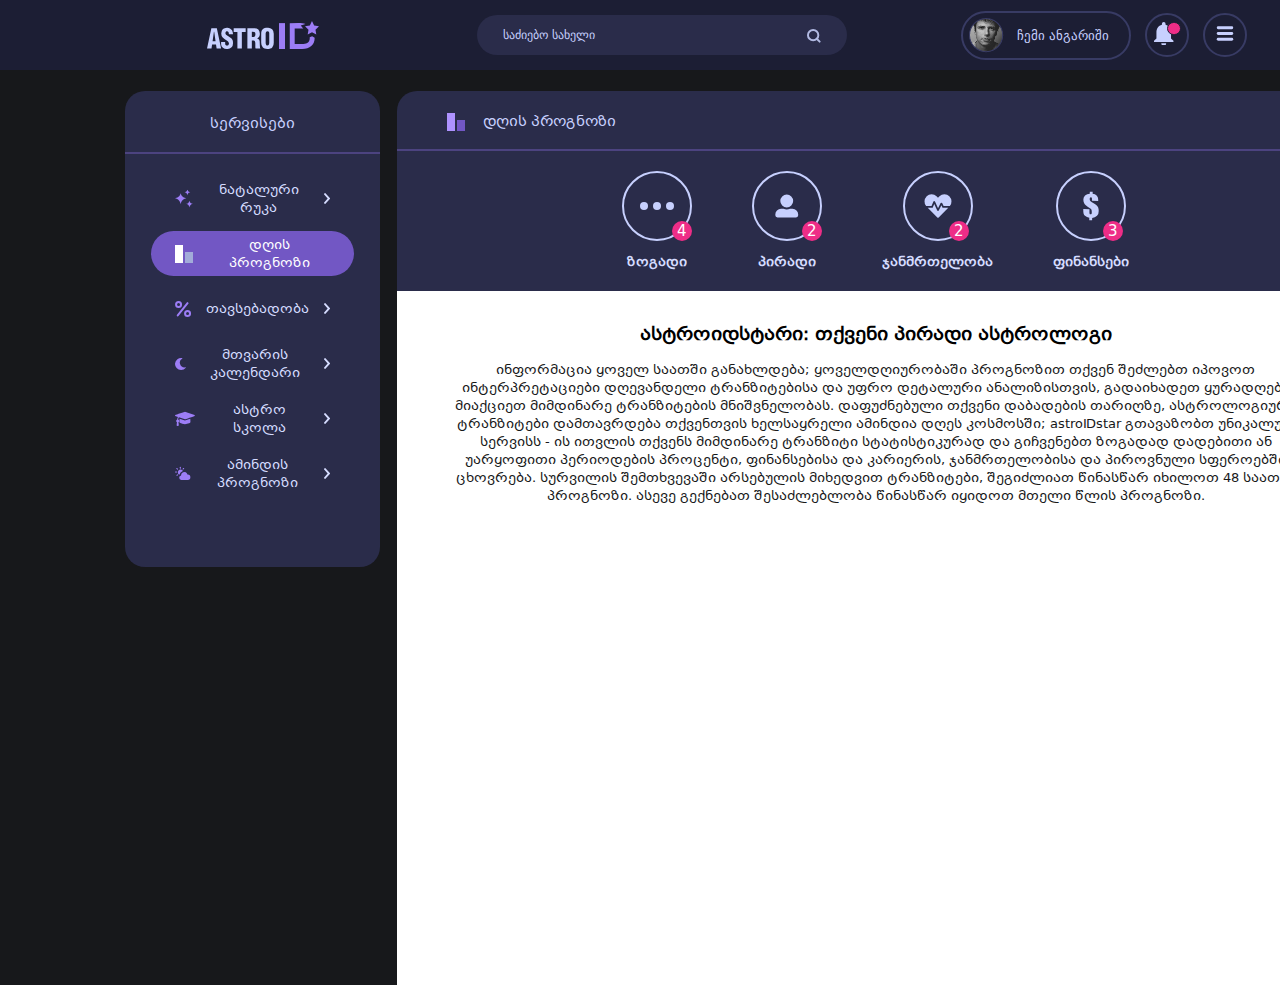
==== forecast.html @ 9602a967 "feat: add forecast page" ====
<!DOCTYPE html>
<html lang="en">
  <head>
    <meta charset="UTF-8" />
    <meta http-equiv="X-UA-Compatible" content="IE=edge" />
    <link rel="stylesheet" href="./styles/common.css" />
    <link rel="stylesheet" href="./styles/index.css" />
    <link rel="stylesheet" href="./styles/profile.css" />
    <link rel="stylesheet" href="./styles/forecast.css" />
    <script src="./scripts/map.js" defer></script>
    <script src="./scripts/profile.js" defer></script>
    <meta name="viewport" content="width=device-width, initial-scale=1.0" />
    <title>ASTRO</title>
  </head>
  <body>
    <header class="header" id="header">
      <img src="./assets/images/logo.svg" alt="astro logo" />
      <div id="header-right">
        <div id="search-box" class="search-box">
          <input type="text" id="name-search" placeholder="საძიებო სახელი" />
          <img
            src="./assets/images/search.svg"
            alt="search icon"
            class="search-icon"
          />
        </div>
        <button id="account-btn" class="account-btn">
          <img src="./assets/images/profile/eru.png" alt="user" />
          <a href="#">ჩემი ანგარიში</a>
        </button>
        <button id="notifications" class="notifications rounded-btn active">
          <svg
            xmlns="http://www.w3.org/2000/svg"
            width="19.456"
            height="23.712"
            viewBox="0 0 19.456 23.712"
          >
            <g
              id="Group_8164"
              data-name="Group 8164"
              transform="translate(-16.056 -29.68)"
            >
              <path
                id="Icon_material-notifications"
                data-name="Icon material-notifications"
                d="M9.728,23.712A2.439,2.439,0,0,0,12.16,21.28H7.3A2.431,2.431,0,0,0,9.728,23.712Zm7.3-7.3v-6.08c0-3.733-1.994-6.858-5.472-7.685V1.824a1.824,1.824,0,0,0-3.648,0v.827c-3.49.827-5.472,3.94-5.472,7.685v6.08L0,18.848v1.216H19.456V18.848Z"
                transform="translate(16.056 29.68)"
                fill="#c7d0fe"
              />
            </g>
          </svg>
        </button>
        <button id="hamburger-icon" class="hamburger rounded-btn">
          <?xml version="1.0" encoding="UTF-8"?>
          <svg
            xmlns="http://www.w3.org/2000/svg"
            xmlns:xlink="http://www.w3.org/1999/xlink"
            width="18px"
            height="15px"
            viewBox="0 0 17 15"
            version="1.1"
          >
            <g id="surface1">
              <path
                stroke="#c7d0fe"
                style="
                  fill: none;
                  stroke-width: 49.336357;
                  stroke-linecap: round;
                  stroke-linejoin: miter;
                  stroke-opacity: 1;
                  stroke-miterlimit: 4;
                "
                d="M 19.68796
              1032.691406 L 270.28079 1032.691406 "
                transform="matrix(0.0548387,0,0,0.0579151,0.549244,-46.507601)"
              />
              <path
                stroke="#c7d0fe"
                style="
                  fill: none;
                  stroke-width: 49.336357;
                  stroke-linecap: round;
                  stroke-linejoin: miter;
                  stroke-opacity: 1;
                  stroke-miterlimit: 4;
                "
                d="M 19.68796 932.666146 L 270.28079 932.666146 "
                transform="matrix(0.0548387,0,0,0.0579151,0.549244,-46.507601)"
              />
              <path
                stroke="#c7d0fe"
                style="
                  fill: none;
                  stroke-width: 49.336357;
                  stroke-linecap: round;
                  stroke-linejoin: miter;
                  stroke-opacity: 1;
                  stroke-miterlimit: 4;
                "
                d="M 19.68796 832.708333 L 270.28079 832.708333 "
                transform="matrix(0.0548387,0,0,0.0579151,0.549244,-46.507601)"
              />
            </g>
          </svg>
        </button>
      </div>
    </header>

    <main id="main-container">
      <menu id="menu-box" class="menu-box">
        <span class="menu-header">სერვისები</span>
        <hr class="line" />
        <!-- services menu -->
        <nav id="services-menu" class="services-menu">
          <!-- ნატალური რუკა -->

          <a href="./profile.html">
            <svg
              xmlns="http://www.w3.org/2000/svg"
              width="21.659"
              height="21.445"
              viewBox="0 0 21.659 21.445"
            >
              <g
                id="Group_7656"
                data-name="Group 7656"
                transform="translate(0.385 0)"
              >
                <g
                  id="Group_7657"
                  data-name="Group 7657"
                  transform="translate(-0.385 0)"
                >
                  <path
                    id="Path_18998"
                    data-name="Path 18998"
                    d="M11.282,2.778C10.2,8.4,4.5,8.643,4.5,8.643c6.144.638,6.782,7.222,6.782,7.222s.638-6.584,6.782-7.222c0,0-5.7-.239-6.782-5.865"
                    transform="translate(-4.5 1.39)"
                    fill="#9c7df6"
                  />
                  <path
                    id="Path_18999"
                    data-name="Path 18999"
                    d="M15.637,0A3.713,3.713,0,0,1,12.2,2.967c3.108.323,3.432,3.654,3.432,3.654s.323-3.33,3.432-3.654A3.713,3.713,0,0,1,15.637,0"
                    transform="translate(-0.741)"
                    fill="#9c7df6"
                  />
                  <path
                    id="Path_19000"
                    data-name="Path 19000"
                    d="M17.059,10.341A4.7,4.7,0,0,1,12.716,14.1c3.934.409,4.343,4.624,4.343,4.624s.408-4.215,4.343-4.624a4.7,4.7,0,0,1-4.343-3.755"
                    transform="translate(0.258 2.725)"
                    fill="#9c7df6"
                  />
                </g>
              </g>
            </svg>
            <span>ნატალური რუკა</span>
            <img
              src="./assets/images/arrow-left.svg"
              alt="left arrow icon"
              class="menu-right-arrow"
            />
          </a>

          <!-- თავსებადობა -->

          <a href="./forecast.html" class="active">
            <img
              src="./assets/images/diagrams.png"
              alt="diagrams icon"
              class="diagrams"
            />
            <img
              src="./assets/images/diagrams-active.png"
              alt="diagrams icon active"
              class="diagrams-active"
            />
            <span>დღის პროგნოზი</span>
            <img
              src="./assets/images/arrow-left.svg"
              alt="left arrow icon"
              class="menu-right-arrow"
            />
          </a>
          <a href="">
            <svg
              xmlns="http://www.w3.org/2000/svg"
              width="16.068"
              height="16"
              viewBox="0 0 16.068 16"
            >
              <g
                id="Group_2345"
                data-name="Group 2345"
                transform="translate(-418.19 -351.538)"
              >
                <g
                  id="Ellipse_39"
                  data-name="Ellipse 39"
                  transform="translate(427.258 360.538)"
                  fill="none"
                  stroke="#9c7df6"
                  stroke-width="2"
                >
                  <circle cx="3.5" cy="3.5" r="3.5" stroke="none" />
                  <circle cx="3.5" cy="3.5" r="2.5" fill="none" />
                </g>
                <g
                  id="Ellipse_40"
                  data-name="Ellipse 40"
                  transform="translate(418.258 351.538)"
                  fill="none"
                  stroke="#9c7df6"
                  stroke-width="2"
                >
                  <circle cx="3.5" cy="3.5" r="3.5" stroke="none" />
                  <circle cx="3.5" cy="3.5" r="2.5" fill="none" />
                </g>
                <path
                  id="Path_784"
                  data-name="Path 784"
                  d="M-.018,11.143,11.057-.017"
                  transform="matrix(0.995, -0.105, 0.105, 0.995, 419.763, 354.889)"
                  fill="none"
                  stroke="#9c7df6"
                  stroke-linecap="round"
                  stroke-width="2"
                />
              </g>
            </svg>
            <span>თავსებადობა</span>
            <img
              src="./assets/images/arrow-left.svg"
              alt="left arrow icon"
              class="menu-right-arrow"
            />
          </a>

          <!-- მთვარის კალენდარი -->

          <a href="">
            <svg
              xmlns="http://www.w3.org/2000/svg"
              width="16.086"
              height="18"
              viewBox="0 0 16.086 18"
            >
              <path
                id="Icon_awesome-moon"
                data-name="Icon awesome-moon"
                d="M10.913,18A8.982,8.982,0,0,0,17.9,14.667a.422.422,0,0,0-.406-.68A7.05,7.05,0,0,1,12.689.932.422.422,0,0,0,12.557.15,9,9,0,1,0,10.913,18Z"
                transform="translate(-1.913)"
                fill="#9c7df6"
              />
            </svg>
            <span>მთვარის კალენდარი</span>
            <img
              src="./assets/images/arrow-left.svg"
              alt="left arrow icon"
              class="menu-right-arrow"
            />
          </a>

          <!-- ასტრო სკოლა -->

          <a href="">
            <svg
              xmlns="http://www.w3.org/2000/svg"
              width="22"
              height="15.802"
              viewBox="0 0 22 15.802"
            >
              <g
                id="Group_2346"
                data-name="Group 2346"
                transform="translate(-83.825 -592.869)"
              >
                <g
                  id="Group_1538"
                  data-name="Group 1538"
                  transform="translate(83.825 592.869)"
                >
                  <path
                    id="Union_1"
                    data-name="Union 1"
                    d="M1.781,15.179l.385-3.572a1.678,1.678,0,0,1,.327-3.073,4.929,4.929,0,0,1,.788-2.823L.22,4.64s-.577-.629.136-.979S11,0,11,0L21.728,3.7s.611.559,0,.909S11,8.417,11,8.417L4.332,6.08A4.581,4.581,0,0,0,3.48,8.54a1.678,1.678,0,0,1,.353,3.043l.425,3.6a2.147,2.147,0,0,1-1.337.622A1.437,1.437,0,0,1,1.781,15.179Z"
                    transform="translate(0 0)"
                    fill="#9c7df6"
                  />
                  <path
                    id="Path_703"
                    data-name="Path 703"
                    d="M9.681,15.177l5.928,2.029,5.945-2.029.2,3.008a1.938,1.938,0,0,1-1.527,2.063,12.148,12.148,0,0,1-10.347-.664,1.714,1.714,0,0,1-.407-1.564c.136-1.129.207-2.843.207-2.843"
                    transform="translate(-4.607 -7.396)"
                    fill="#9c7df6"
                  />
                </g>
              </g>
            </svg>
            <span>ასტრო სკოლა</span>
            <img
              src="./assets/images/arrow-left.svg"
              alt="left arrow icon"
              class="menu-right-arrow"
            />
          </a>

          <!-- ამინდის პროგნოზი -->

          <a href="">
            <svg
              xmlns="http://www.w3.org/2000/svg"
              width="21.68"
              height="18.581"
              viewBox="0 0 21.68 18.581"
            >
              <g
                id="Icon_ionic-ios-partly-sunny"
                data-name="Icon ionic-ios-partly-sunny"
                transform="translate(-1.445 -3.52)"
              >
                <g
                  id="Group_1521"
                  data-name="Group 1521"
                  transform="translate(1.445 3.52)"
                >
                  <path
                    id="Path_715"
                    data-name="Path 715"
                    d="M11.432,4.5h-.014a.726.726,0,0,0-.724.724V6.612a.726.726,0,0,0,.724.724h.014a.726.726,0,0,0,.724-.724V5.224A.726.726,0,0,0,11.432,4.5Z"
                    transform="translate(-3.838 -4.5)"
                    fill="#9c7df6"
                  />
                  <path
                    id="Path_716"
                    data-name="Path 716"
                    d="M4.012,14.807v-.014a.726.726,0,0,0-.724-.724H1.849a.726.726,0,0,0-.724.724v.014a.726.726,0,0,0,.724.724H3.283A.727.727,0,0,0,4.012,14.807Z"
                    transform="translate(-1.125 -7.214)"
                    fill="#9c7df6"
                  />
                  <path
                    id="Path_717"
                    data-name="Path 717"
                    d="M4.995,9.313A.724.724,0,0,0,6.021,8.291l-.93-.939a.725.725,0,0,0-.513-.215h0a.726.726,0,0,0-.513,1.237Z"
                    transform="translate(-2.076 -5.418)"
                    fill="#9c7df6"
                  />
                  <path
                    id="Path_718"
                    data-name="Path 718"
                    d="M17.9,7.282a.725.725,0,0,0-.513-.215h0a.725.725,0,0,0-.513.215l-.93.935a.727.727,0,0,0,0,1.022l.014.014h0a.712.712,0,0,0,.495.2.725.725,0,0,0,.513-.215L17.9,8.3A.722.722,0,0,0,17.9,7.282Z"
                    transform="translate(-5.175 -5.394)"
                    fill="#9c7df6"
                  />
                  <path
                    id="Path_719"
                    data-name="Path 719"
                    d="M5.649,19.216h0a.725.725,0,0,0-.513.215l-.93.939a.724.724,0,1,0,1.026,1.022l.93-.939a.726.726,0,0,0-.513-1.237Z"
                    transform="translate(-1.921 -8.581)"
                    fill="#9c7df6"
                  />
                </g>
                <path
                  id="Path_720"
                  data-name="Path 720"
                  d="M19.287,15.576h-.1a2.661,2.661,0,0,0-.361.016,4.509,4.509,0,0,0-6.065-3.223,4.439,4.439,0,0,0-.59.285,4.528,4.528,0,0,0-2.256,3.677c0,.084-.008.165-.008.249,0,.136.008.273.02.405,0,.016,0,.032,0,.044a3.076,3.076,0,0,0,.269,6.129h9.088a3.792,3.792,0,0,0,0-7.582Z"
                  transform="translate(0.113 -1.057)"
                  fill="#9c7df6"
                />
                <path
                  id="Path_721"
                  data-name="Path 721"
                  d="M9.572,17.423v-.016c-.016-.18-.026-.36-.026-.54,0-.111.005-.222.011-.334A6.071,6.071,0,0,1,12.586,11.6a5.69,5.69,0,0,1,.789-.381h.005a3.88,3.88,0,1,0-3.808,6.2Z"
                  transform="translate(1.469 -3.839) rotate(10)"
                  fill="#9c7df6"
                />
              </g>
            </svg>
            <span>ამინდის პროგნოზი</span>
            <img
              src="./assets/images/arrow-left.svg"
              alt="left arrow icon"
              class="menu-right-arrow"
            />
          </a>
        </nav>
      </menu>

      <!-- page content -->

      <section id="page-content" class="page-content">
        <div class="page-header">
          <img
            src="./assets/images/diagrams.png"
            alt="diagrams icon"
            class="diagrams"
          />
          <span>დღის პროგნოზი</span>
        </div>
        <hr class="line" />

        <!-- panel -->
        <div class="forecast-panel">
          <div class="panel-item-box">
            <svg
              xmlns="http://www.w3.org/2000/svg"
              width="70"
              height="70"
              viewBox="0 0 70 70"
            >
              <g
                id="Group_8859"
                data-name="Group 8859"
                transform="translate(-95 -1177)"
              >
                <g
                  id="Group_8258"
                  data-name="Group 8258"
                  transform="translate(-674 937.5)"
                >
                  <circle
                    id="Ellipse_417"
                    data-name="Ellipse 417"
                    cx="4"
                    cy="4"
                    r="4"
                    transform="translate(787 270.5)"
                    fill="#c7d0fe"
                  />
                  <circle
                    id="Ellipse_418"
                    data-name="Ellipse 418"
                    cx="4"
                    cy="4"
                    r="4"
                    transform="translate(800 270.5)"
                    fill="#c7d0fe"
                  />
                  <circle
                    id="Ellipse_419"
                    data-name="Ellipse 419"
                    cx="4"
                    cy="4"
                    r="4"
                    transform="translate(813 270.5)"
                    fill="#c7d0fe"
                  />
                </g>
                <g
                  id="Ellipse_699"
                  data-name="Ellipse 699"
                  transform="translate(95 1177)"
                  fill="none"
                  stroke="#c7d0fe"
                  stroke-width="2"
                >
                  <circle cx="35" cy="35" r="35" stroke="none" />
                  <circle cx="35" cy="35" r="34" fill="none" />
                </g>
              </g>
            </svg>
            <h3 class="panel-item-title">ზოგადი</h3>
            <div class="amount">4</div>
          </div>
          <div class="panel-item-box">
            <svg
              xmlns="http://www.w3.org/2000/svg"
              width="70"
              height="70"
              viewBox="0 0 70 70"
            >
              <g
                id="Group_8860"
                data-name="Group 8860"
                transform="translate(-225.998 -1177)"
              >
                <path
                  id="Icon_awesome-user-alt"
                  data-name="Icon awesome-user-alt"
                  d="M11.433,12.862A6.431,6.431,0,1,0,5,6.431,6.433,6.433,0,0,0,11.433,12.862Zm5.717,1.429H14.689a7.774,7.774,0,0,1-6.512,0H5.717A5.716,5.716,0,0,0,0,20.008v.715a2.144,2.144,0,0,0,2.144,2.144H20.723a2.144,2.144,0,0,0,2.144-2.144v-.715A5.716,5.716,0,0,0,17.15,14.292Z"
                  transform="translate(249.315 1200.568)"
                  fill="#c7d0fe"
                />
                <g
                  id="Ellipse_700"
                  data-name="Ellipse 700"
                  transform="translate(225.998 1177)"
                  fill="none"
                  stroke="#c7d0fe"
                  stroke-width="2"
                >
                  <circle cx="35" cy="35" r="35" stroke="none" />
                  <circle cx="35" cy="35" r="34" fill="none" />
                </g>
              </g>
            </svg>
            <h3 class="panel-item-title">პირადი</h3>
            <div class="amount">2</div>
          </div>
          <div class="panel-item-box">
            <svg
              xmlns="http://www.w3.org/2000/svg"
              width="70"
              height="70"
              viewBox="0 0 70 70"
            >
              <g
                id="Group_8861"
                data-name="Group 8861"
                transform="translate(-356 -1177)"
              >
                <path
                  id="Icon_awesome-heartbeat"
                  data-name="Icon awesome-heartbeat"
                  d="M16.87,13.408l-2.619,5.237a.842.842,0,0,1-1.523-.032l-3-6.654L8.15,15.737H3.193l9.615,9.826a.939.939,0,0,0,1.354,0l9.621-9.826H18.034Zm8.087-8.952-.126-.132a6.9,6.9,0,0,0-9.874,0l-1.47,1.507-1.47-1.5a6.893,6.893,0,0,0-9.874,0l-.126.126a7.234,7.234,0,0,0-.385,9.594h5.4L8.92,9.509a.845.845,0,0,1,1.549-.021L13.535,16.3l2.582-5.158a.842.842,0,0,1,1.507,0l1.454,2.908h6.264a7.234,7.234,0,0,0-.385-9.594Z"
                  transform="translate(377.512 1197.952)"
                  fill="#c7d0fe"
                />
                <g
                  id="Ellipse_701"
                  data-name="Ellipse 701"
                  transform="translate(356 1177)"
                  fill="none"
                  stroke="#c7d0fe"
                  stroke-width="2"
                >
                  <circle cx="35" cy="35" r="35" stroke="none" />
                  <circle cx="35" cy="35" r="34" fill="none" />
                </g>
              </g>
            </svg>
            <h3 class="panel-item-title">ჯანმრთელობა</h3>
            <div class="amount health-amount">2</div>
          </div>
          <div class="panel-item-box">
            <svg
              xmlns="http://www.w3.org/2000/svg"
              width="70"
              height="70"
              viewBox="0 0 70 70"
            >
              <g
                id="Group_8862"
                data-name="Group 8862"
                transform="translate(-487 -1177)"
              >
                <g
                  id="Ellipse_702"
                  data-name="Ellipse 702"
                  transform="translate(487 1177)"
                  fill="none"
                  stroke="#c7d0fe"
                  stroke-width="2"
                >
                  <circle cx="35" cy="35" r="35" stroke="none" />
                  <circle cx="35" cy="35" r="34" fill="none" />
                </g>
                <path
                  id="Path_20221"
                  data-name="Path 20221"
                  d="M532.693,27.728l-6.2-.214.019-1.012a6.2,6.2,0,0,0-.182-2.086c-.127-.346-.433-.489-.919-.513a.928.928,0,0,0-.857.414,2.145,2.145,0,0,0-.3,1.249,2.619,2.619,0,0,0,.563,1.979,24.708,24.708,0,0,0,3.317,2.292,26.814,26.814,0,0,1,3.181,2.228,5.786,5.786,0,0,1,1.4,2.129,8.859,8.859,0,0,1,.538,3.356,7.261,7.261,0,0,1-1.705,4.956,7.418,7.418,0,0,1-4.838,2.1l-.065,2.257-2.863-.079.046-2.305a7.654,7.654,0,0,1-4.295-1.975c-1.222-1.1-1.782-3-1.731-5.671l.014-1.178,6.2.214L524,37.327a12.744,12.744,0,0,0,.126,3,.845.845,0,0,0,.922.6,1.028,1.028,0,0,0,.925-.382,1.931,1.931,0,0,0,.315-1.2,10.615,10.615,0,0,0-.223-2.881,4.267,4.267,0,0,0-1.95-1.936,44.7,44.7,0,0,1-3.813-2.647,6.941,6.941,0,0,1-1.729-2.322,7.212,7.212,0,0,1-.671-3.337,5.537,5.537,0,0,1,1.662-4.16,7.785,7.785,0,0,1,4.749-1.731l.025-1.908,2.864.079-.025,1.907a6.77,6.77,0,0,1,4.245,1.992,5.961,5.961,0,0,1,1.351,4.186C532.767,26.864,532.727,27.213,532.693,27.728Z"
                  transform="translate(-3.535 1179.361)"
                  fill="#c7d0fe"
                />
              </g>
            </svg>
            <h3 class="panel-item-title">ფინანსები</h3>
            <div class="amount">3</div>
          </div>
        </div>

        <!-- info text -->

        <div class="info-texts">
          <h2 class="forecast-info-title">
            ასტროიდსტარი: თქვენი პირადი ასტროლოგი
          </h2>
          <p class="forecast-info">
            ინფორმაცია ყოველ საათში განახლდება; ყოველდღიურობაში პროგნოზით თქვენ
            შეძლებთ იპოვოთ ინტერპრეტაციები დღევანდელი ტრანზიტებისა და უფრო
            დეტალური ანალიზისთვის, გადაიხადეთ ყურადღება მიაქციეთ მიმდინარე
            ტრანზიტების მნიშვნელობას. დაფუძნებული თქვენი დაბადების თარიღზე,
            ასტროლოგიური ტრანზიტები დამთავრდება თქვენთვის ხელსაყრელი ამინდია
            დღეს კოსმოსში; astroIDstar გთავაზობთ უნიკალურ სერვისს - ის ითვლის
            თქვენს მიმდინარე ტრანზიტი სტატისტიკურად და გიჩვენებთ ზოგადად
            დადებითი ან უარყოფითი პერიოდების პროცენტი, ფინანსებისა და კარიერის,
            ჯანმრთელობისა და პიროვნული სფეროებში ცხოვრება. სურვილის შემთხვევაში
            არსებულის მიხედვით ტრანზიტები, შეგიძლიათ წინასწარ იხილოთ 48 საათის
            პროგნოზი. ასევე გექნებათ შესაძლებლობა წინასწარ იყიდოთ მთელი წლის
            პროგნოზი.
          </p>
        </div>
      </section>

      <!-- chat section -->

      <section id="chat">
        <h2 class="chat-header">ასტრო ჩათი</h2>
        <hr class="line chat-line" />
        <h2 class="filter-header">გაფილტრე ნიშნის მიხედვით</h2>

        <!-- zodiac filter buttons -->

        <div class="filter-btns">
          <button class="filter-btn">
            <svg
              id="Component_8_2"
              data-name="Component 8 – 2"
              xmlns="http://www.w3.org/2000/svg"
              width="36.09"
              height="36.09"
              viewBox="0 0 36.09 36.089"
            >
              <path
                id="Path_754"
                data-name="Path 754"
                d="M18.045,0A18.045,18.045,0,1,0,36.09,18.045,18.045,18.045,0,0,0,18.045,0"
                fill="#383b64"
              />
              <path
                id="Path_755"
                data-name="Path 755"
                d="M117.638,128.452a5.463,5.463,0,0,0-2.061-3.921,6.784,6.784,0,0,0-5.716-1.1,5.983,5.983,0,0,0-3.317,2.509,5.983,5.983,0,0,0-3.317-2.509,6.783,6.783,0,0,0-5.716,1.1,5.463,5.463,0,0,0-2.061,3.921,8,8,0,0,0,2.089,5.24,1.32,1.32,0,0,0,1.927-1.8,5.368,5.368,0,0,1-1.381-3.292,2.892,2.892,0,0,1,1.144-2.063,4.229,4.229,0,0,1,3.268-.567c1.2.347,2.116,1.439,2.714,3.248l.014,7.31-.007,3.521a1.32,1.32,0,0,0,1.317,1.322h.019a1.319,1.319,0,0,0,1.317-1.322l-.007-3.524.014-7.307c.6-1.809,1.51-2.9,2.714-3.248a4.235,4.235,0,0,1,3.268.567A2.894,2.894,0,0,1,115,128.586a5.353,5.353,0,0,1-1.383,3.306,1.32,1.32,0,0,0,1.931,1.8,8,8,0,0,0,2.088-5.24"
                transform="translate(-88.499 -114.24)"
                fill="#e1e6ff"
                stroke="rgba(0,0,0,0)"
                stroke-width="1"
              />
            </svg>
          </button>
          <button class="filter-btn">
            <svg
              id="Component_9_2"
              data-name="Component 9 – 2"
              xmlns="http://www.w3.org/2000/svg"
              width="36.09"
              height="36.089"
              viewBox="0 0 36.09 36.089"
            >
              <path
                id="Path_756"
                data-name="Path 756"
                d="M586.737,0a18.045,18.045,0,1,0,18.045,18.045A18.045,18.045,0,0,0,586.737,0"
                transform="translate(-568.692)"
                fill="#383b64"
              />
              <path
                id="Path_757"
                data-name="Path 757"
                d="M694.408,115.027a4.884,4.884,0,0,0-3.574,1.284l-3.817,3.817H683.68l-3.817-3.817a4.884,4.884,0,0,0-3.574-1.284,1.32,1.32,0,1,0,.139,2.636,2.321,2.321,0,0,1,1.505.45l.043.045,3.283,3.283a7.126,7.126,0,1,0,8.2-.023l3.26-3.26.044-.045a2.3,2.3,0,0,1,1.513-.449,1.32,1.32,0,0,0,.132-2.636m-4.545,12.226a4.487,4.487,0,1,1-4.487-4.487,4.492,4.492,0,0,1,4.487,4.487"
                transform="translate(-667.48 -106.656)"
                fill="#e1e6ff"
                stroke="rgba(0,0,0,0)"
                stroke-width="1"
              />
            </svg>
          </button>
          <button class="filter-btn">
            <svg
              id="Component_19_2"
              data-name="Component 19 – 2"
              xmlns="http://www.w3.org/2000/svg"
              width="36.09"
              height="36.089"
              viewBox="0 0 36.09 36.089"
            >
              <path
                id="Path_758"
                data-name="Path 758"
                d="M1155.43,0a18.045,18.045,0,1,0,18.045,18.045A18.045,18.045,0,0,0,1155.43,0"
                transform="translate(-1137.385)"
                fill="#383b64"
              />
              <path
                id="Path_759"
                data-name="Path 759"
                d="M1283.506,119.382V108.424a13.511,13.511,0,0,0,4.141-2.767,1.32,1.32,0,0,0-1.815-1.916,10.52,10.52,0,0,1-3.722,2.392,1.312,1.312,0,0,0-.591.178,6.746,6.746,0,0,1-1.943.212,7.255,7.255,0,0,1-1.9-.325l-.058-.018a9.907,9.907,0,0,1-3.855-2.374,1.32,1.32,0,0,0-1.947,1.783,12.445,12.445,0,0,0,4.12,2.788v11.055a12.443,12.443,0,0,0-4.12,2.788,1.32,1.32,0,0,0,1.946,1.783,9.941,9.941,0,0,1,3.684-2.318,1.309,1.309,0,0,0,.4-.124,7.2,7.2,0,0,1,1.729-.276,6.732,6.732,0,0,1,1.892.2,1.312,1.312,0,0,0,.7.213,10.6,10.6,0,0,1,3.661,2.369,1.32,1.32,0,0,0,1.815-1.916,13.536,13.536,0,0,0-4.141-2.77m-2.639-.682a9.41,9.41,0,0,0-1.41-.051c-.3.011-.591.036-.877.073v-9.634c.286.037.578.062.877.073.117,0,.233.006.349.006a9.493,9.493,0,0,0,1.061-.06Z"
                transform="translate(-1261.795 -95.86)"
                fill="#e1e6ff"
                stroke="rgba(0,0,0,0)"
                stroke-width="1"
              />
            </svg>
          </button>
          <button class="filter-btn">
            <svg
              id="Component_10_1"
              data-name="Component 10 – 1"
              xmlns="http://www.w3.org/2000/svg"
              width="35.599"
              height="35.599"
              viewBox="0 0 35.599 35.599"
            >
              <path
                id="Path_760"
                data-name="Path 760"
                d="M1723.878,0a17.8,17.8,0,1,0,17.8,17.8,17.8,17.8,0,0,0-17.8-17.8"
                transform="translate(-1706.078)"
                fill="#383b64"
              />
              <path
                id="Path_761"
                data-name="Path 761"
                d="M1843.785,136.92c-9.765-4.789-15.117,2.649-15.17,2.725a1.3,1.3,0,0,0,2.13,1.5,8.551,8.551,0,0,1,8.5-3.047,4.077,4.077,0,1,0,4.537-1.175m-1.434,5.294a1.476,1.476,0,1,1,.456-2.878c.034.014.068.026.1.037a1.475,1.475,0,0,1-.558,2.841"
                transform="translate(-1819.54 -125.605)"
                fill="#e1e6ff"
              />
              <path
                id="Path_762"
                data-name="Path 762"
                d="M1845.87,231.743a1.3,1.3,0,0,0-1.812.309,8.55,8.55,0,0,1-8.5,3.047,4.077,4.077,0,1,0-4.536,1.176,14.317,14.317,0,0,0,6.328,1.607,11.4,11.4,0,0,0,8.841-4.333,1.3,1.3,0,0,0-.317-1.806m-13.419,2.189a1.468,1.468,0,0,1-.456-.073c-.033-.014-.067-.026-.1-.037a1.474,1.474,0,1,1,.557.11"
                transform="translate(-1819.531 -211.991)"
                fill="#e1e6ff"
              />
            </svg>
          </button>
          <button class="filter-btn">
            <svg
              id="Component_11_1"
              data-name="Component 11 – 1"
              xmlns="http://www.w3.org/2000/svg"
              width="36.09"
              height="36.089"
              viewBox="0 0 36.09 36.089"
            >
              <path
                id="Path_763"
                data-name="Path 763"
                d="M2292.816,0a18.045,18.045,0,1,0,18.045,18.045A18.045,18.045,0,0,0,2292.816,0"
                transform="translate(-2274.771)"
                fill="#383b64"
              />
              <path
                id="Path_764"
                data-name="Path 764"
                d="M2423.615,129.873a1.319,1.319,0,1,0-2.636.13,2.658,2.658,0,0,1-.374,1.531c-.04.041-.094.1-.288.1a2.038,2.038,0,0,1-1.576-.476,2.714,2.714,0,0,1-.243-2.067,5.789,5.789,0,0,1,1.319-2.67c.3-.416.645-.888.972-1.432,1.085-1.808,1.664-2.986.947-6.16a5.3,5.3,0,0,0-2.329-3.161,6.413,6.413,0,0,0-5.1-.463c-2.967.78-3.654,4.326-3.564,7.141a4.358,4.358,0,1,0,2.693.682c-.13-1.6-.092-4.84,1.542-5.27a3.959,3.959,0,0,1,3.033.152,2.728,2.728,0,0,1,1.15,1.5c.519,2.3.228,2.782-.636,4.221-.267.445-.559.848-.844,1.238a8.264,8.264,0,0,0-1.792,3.808,5.016,5.016,0,0,0,.844,4.194,4.472,4.472,0,0,0,3.583,1.4,2.958,2.958,0,0,0,2.2-.917,5.152,5.152,0,0,0,1.1-3.48m-12.534-1.475a1.715,1.715,0,1,1,1.715-1.715,1.718,1.718,0,0,1-1.715,1.715"
                transform="translate(-2396.9 -106.568)"
                fill="#e1e6ff"
                stroke="rgba(0,0,0,0)"
                stroke-width="1"
              />
            </svg>
          </button>
          <button class="filter-btn">
            <svg
              id="Component_12_1"
              data-name="Component 12 – 1"
              xmlns="http://www.w3.org/2000/svg"
              width="36.09"
              height="36.089"
              viewBox="0 0 36.09 36.089"
            >
              <path
                id="Path_765"
                data-name="Path 765"
                d="M2861.509,0a18.045,18.045,0,1,0,18.045,18.045A18.045,18.045,0,0,0,2861.509,0"
                transform="translate(-2843.464)"
                fill="#383b64"
              />
              <path
                id="Path_766"
                data-name="Path 766"
                d="M2952.1,124.513c.241-2.185-.131-3.727-1.137-4.715a4.645,4.645,0,0,0-3.8-1.033v-.829c0-1.551-1.417-2.634-3.446-2.634a5.207,5.207,0,0,0-2.966.887l-.054.04c-1.875-1.012-3.484-1.191-4.784-.532a3.515,3.515,0,0,0-.718.484c-1.823-.96-3.379-1.113-4.63-.452a4.6,4.6,0,0,0-2.116,3.629,1.32,1.32,0,0,0,2.633.18c.03-.376.246-1.231.722-1.478a2.387,2.387,0,0,1,1.9.323v11.265a1.32,1.32,0,0,0,2.64,0V119.4a1.984,1.984,0,0,1,.764-1.351,2.523,2.523,0,0,1,2.008.332v11.265a1.319,1.319,0,1,0,2.639,0v-10.32s0,0,0-.006a1.171,1.171,0,0,1,.857-1.159,2.6,2.6,0,0,1,1.914-.074v11.559c0,.039,0,.079.005.118a2.608,2.608,0,0,0,.163.66,20.811,20.811,0,0,1-2.789,1.686,1.319,1.319,0,1,0,1.149,2.376,24.383,24.383,0,0,0,3.391-2.071,8.58,8.58,0,0,0,3.86,1.056c.031,0,.063,0,.094,0a1.32,1.32,0,0,0,.092-2.636,8.118,8.118,0,0,1-1.786-.3,10.282,10.282,0,0,0,3.4-6.022m-4.94,3.833v-6.93a2.7,2.7,0,0,1,1.954.266c.217.213.552.826.363,2.542a7.41,7.41,0,0,1-2.317,4.122"
                transform="translate(-2922.262 -106.915)"
                fill="#e1e6ff"
                stroke="rgba(0,0,0,0)"
                stroke-width="1"
              />
            </svg>
          </button>
          <button class="filter-btn">
            <svg
              id="Component_13_1"
              data-name="Component 13 – 1"
              xmlns="http://www.w3.org/2000/svg"
              width="36.09"
              height="36.089"
              viewBox="0 0 36.09 36.089"
            >
              <path
                id="Path_767"
                data-name="Path 767"
                d="M3430.2,0a18.045,18.045,0,1,0,18.044,18.045A18.045,18.045,0,0,0,3430.2,0"
                transform="translate(-3412.157)"
                fill="#383b64"
              />
              <path
                id="Path_768"
                data-name="Path 768"
                d="M3529.212,288.917H3509.77a1.32,1.32,0,0,0,0,2.639h19.442a1.32,1.32,0,0,0,0-2.639"
                transform="translate(-3501.447 -267.902)"
                fill="#e1e6ff"
                stroke="rgba(0,0,0,0)"
                stroke-width="1"
              />
              <path
                id="Path_769"
                data-name="Path 769"
                d="M3529.212,145.2h-3.1a6.778,6.778,0,0,0-13.514,0h-2.832a1.32,1.32,0,1,0,0,2.639h19.442a1.32,1.32,0,1,0,0-2.639m-13.921,0a4.1,4.1,0,0,1,8.135,0Z"
                transform="translate(-3501.447 -128.844)"
                fill="#e1e6ff"
                stroke="rgba(0,0,0,0)"
                stroke-width="1"
              />
            </svg>
          </button>
          <button class="filter-btn">
            <svg
              id="Component_14_1"
              data-name="Component 14 – 1"
              xmlns="http://www.w3.org/2000/svg"
              width="36.09"
              height="36.089"
              viewBox="0 0 36.09 36.089"
            >
              <path
                id="Path_770"
                data-name="Path 770"
                d="M3998.9,0a18.045,18.045,0,1,0,18.044,18.045A18.045,18.045,0,0,0,3998.9,0"
                transform="translate(-3980.851)"
                fill="#383b64"
              />
              <path
                id="Path_771"
                data-name="Path 771"
                d="M4082.035,123.472q-1.222-1.58-2.444-3.159a.986.986,0,0,0-1.739.472c-.02.159-.1.8-.2,1.6a1.419,1.419,0,0,1-1.667-1.165V109.6c0-1.55-1.417-2.633-3.446-2.633a5.21,5.21,0,0,0-2.966.887l-.053.039c-1.876-1.012-3.484-1.191-4.785-.532a3.519,3.519,0,0,0-.718.484c-1.823-.96-3.378-1.113-4.63-.452a4.6,4.6,0,0,0-2.116,3.629,1.315,1.315,0,0,0,1.222,1.4,1.329,1.329,0,0,0,1.411-1.216c.03-.376.246-1.231.722-1.478a2.388,2.388,0,0,1,1.9.323v11.265a1.32,1.32,0,0,0,2.64,0V111.071a1.983,1.983,0,0,1,.764-1.352,2.521,2.521,0,0,1,2.007.332v11.265a1.32,1.32,0,0,0,2.639,0V111s0,0,0-.006a1.171,1.171,0,0,1,.857-1.16,2.6,2.6,0,0,1,1.914-.073v11.559a1.186,1.186,0,0,0,.01.15,4.043,4.043,0,0,0,3.961,3.553l-.161,1.267a.826.826,0,0,0-.019.179.995.995,0,0,0,1.508.871.842.842,0,0,0,.16-.118l3.066-2.373a.988.988,0,0,0,.168-1.372"
                transform="translate(-4051.707 -99.19)"
                fill="#e1e6ff"
                stroke="rgba(0,0,0,0)"
                stroke-width="1"
              />
            </svg>
          </button>
          <button class="filter-btn">
            <svg
              id="Component_15_1"
              data-name="Component 15 – 1"
              xmlns="http://www.w3.org/2000/svg"
              width="36.09"
              height="36.089"
              viewBox="0 0 36.09 36.089"
            >
              <path
                id="Path_772"
                data-name="Path 772"
                d="M4567.589,0a18.045,18.045,0,1,0,18.044,18.045A18.045,18.045,0,0,0,4567.589,0"
                transform="translate(-4549.544)"
                fill="#383b64"
              />
              <path
                id="Path_773"
                data-name="Path 773"
                d="M4687.246,119.192l-.009-.012c-.012-.016-.025-.031-.039-.046s-.031-.035-.048-.052l-.021-.023a1.31,1.31,0,0,0-1.042-.379h-6.13a1.32,1.32,0,0,0,0,2.639h3.062l-5.763,5.8-2.264-2.251a1.32,1.32,0,1,0-1.861,1.871l2.263,2.252-6.23,6.265a1.32,1.32,0,1,0,1.871,1.861l6.231-6.265,2.258,2.247a1.32,1.32,0,0,0,1.862-1.871l-2.26-2.247,5.753-5.783v3.048a1.319,1.319,0,1,0,2.637,0v-6.132a.887.887,0,0,0,.007-.108,1.314,1.314,0,0,0-.278-.808"
                transform="translate(-4660.173 -110.043)"
                fill="#e1e6ff"
                stroke="rgba(0,0,0,0)"
                stroke-width="1"
              />
            </svg>
          </button>
          <button class="filter-btn">
            <svg
              id="Component_16_1"
              data-name="Component 16 – 1"
              xmlns="http://www.w3.org/2000/svg"
              width="36.09"
              height="36.089"
              viewBox="0 0 36.09 36.089"
            >
              <path
                id="Path_774"
                data-name="Path 774"
                d="M5136.282,0a18.045,18.045,0,1,0,18.045,18.045A18.045,18.045,0,0,0,5136.282,0"
                transform="translate(-5118.237)"
                fill="#383b64"
              />
              <path
                id="Path_775"
                data-name="Path 775"
                d="M5205.178,116.668a4.767,4.767,0,0,0-3.506-1.6,5.323,5.323,0,0,0-4.478,2.358c-.124-.625-.228-1.237-.321-1.784a13.666,13.666,0,0,0-.866-3.5c-1.856-3.588-4.636-3.241-5.746-2.926a6.167,6.167,0,0,0-2.406,1.374,5.389,5.389,0,0,0-2.8-1.454,5.954,5.954,0,0,0-4.312,1.035,1.277,1.277,0,1,0,1.525,2.049,3.508,3.508,0,0,1,2.345-.568,3.411,3.411,0,0,1,2.087,1.478V121.5a1.277,1.277,0,1,0,2.554,0v-8.655a3.271,3.271,0,0,1,2.258-1.262q1.313-.035,2.227,1.733a14.684,14.684,0,0,1,.615,2.76,22.485,22.485,0,0,0,1.641,6.111,3.977,3.977,0,0,1-.789,1.644c-1.367.931-3.682,2.2-4.745,2.224a1.277,1.277,0,0,0,.028,2.554h.028c2.228-.048,5.583-2.289,6.231-2.738a1.239,1.239,0,0,0,.151-.122,4.875,4.875,0,0,0,.987-1.367,3.884,3.884,0,0,0,.49.251l.074.029c.373.132,3.708,1.244,6.017-.22a4.32,4.32,0,0,0,1.937-3.4,6.226,6.226,0,0,0-1.225-4.371m-1.315,4.1a1.791,1.791,0,0,1-.761,1.509c-1.048.669-3.076.213-3.763-.015a1.813,1.813,0,0,1-.635-.531,12.593,12.593,0,0,0,.168-1.574,2.711,2.711,0,0,1,2.7-2.539,2.21,2.21,0,0,1,1.652.694,3.713,3.713,0,0,1,.637,2.457"
                transform="translate(-5175.249 -100.774)"
                fill="#e1e6ff"
                stroke="rgba(0,0,0,0)"
                stroke-width="1"
              />
            </svg>
          </button>
          <button class="filter-btn">
            <svg
              id="Component_17_1"
              data-name="Component 17 – 1"
              xmlns="http://www.w3.org/2000/svg"
              width="36.09"
              height="36.089"
              viewBox="0 0 36.09 36.089"
            >
              <path
                id="Path_776"
                data-name="Path 776"
                d="M5704.977,0a18.045,18.045,0,1,0,18.045,18.045A18.044,18.044,0,0,0,5704.977,0"
                transform="translate(-5686.932)"
                fill="#383b64"
              />
              <path
                id="Path_777"
                data-name="Path 777"
                d="M5796.756,150.312a1.319,1.319,0,0,0-1.853-.222l-3.5,2.75-3.542-2.754a1.319,1.319,0,0,0-1.6-.019l-3.756,2.782-3.429-2.751a1.32,1.32,0,0,0-1.76.1l-3.386,3.387a1.319,1.319,0,0,0,1.866,1.866l2.551-2.551,3.3,2.647a1.32,1.32,0,0,0,1.611.031l3.77-2.791,3.564,2.772a1.32,1.32,0,0,0,1.625,0l4.311-3.387a1.32,1.32,0,0,0,.222-1.853"
                transform="translate(-5767.104 -138.91)"
                fill="#e1e6ff"
                stroke="rgba(0,0,0,0)"
                stroke-width="1"
              />
              <path
                id="Path_778"
                data-name="Path 778"
                d="M5796.756,264a1.319,1.319,0,0,0-1.853-.223l-3.5,2.75-3.542-2.754a1.319,1.319,0,0,0-1.6-.019l-3.756,2.782-3.429-2.751a1.32,1.32,0,0,0-1.76.1l-3.386,3.387a1.319,1.319,0,0,0,1.866,1.866l2.551-2.551,3.3,2.647a1.32,1.32,0,0,0,1.611.031l3.77-2.791,3.564,2.772a1.32,1.32,0,0,0,1.625,0l4.311-3.387a1.32,1.32,0,0,0,.222-1.853"
                transform="translate(-5767.104 -244.325)"
                fill="#e1e6ff"
                stroke="rgba(0,0,0,0)"
                stroke-width="1"
              />
            </svg>
          </button>
          <button class="filter-btn">
            <svg
              id="Component_18_1"
              data-name="Component 18 – 1"
              xmlns="http://www.w3.org/2000/svg"
              width="36.089"
              height="36.089"
              viewBox="0 0 36.089 36.089"
            >
              <path
                id="Path_779"
                data-name="Path 779"
                d="M6273.669,0a18.045,18.045,0,1,0,18.044,18.045A18.044,18.044,0,0,0,6273.669,0"
                transform="translate(-6255.625)"
                fill="#383b64"
              />
              <path
                id="Path_780"
                data-name="Path 780"
                d="M6397.483,141.116h-3.755a9.668,9.668,0,0,1,2.6-4.737,1.319,1.319,0,0,0-1.781-1.946,12.072,12.072,0,0,0-3.489,6.683h-2.375a12.08,12.08,0,0,0-3.488-6.683,1.319,1.319,0,0,0-1.782,1.946,9.672,9.672,0,0,1,2.6,4.737h-3.739a1.32,1.32,0,1,0,0,2.639h3.729a9.711,9.711,0,0,1-2.651,4.688,1.319,1.319,0,1,0,1.916,1.815,11.947,11.947,0,0,0,3.415-6.5h2.388a11.945,11.945,0,0,0,3.414,6.5,1.32,1.32,0,0,0,1.916-1.815,9.7,9.7,0,0,1-2.651-4.688h3.745a1.32,1.32,0,0,0,0-2.639"
                transform="translate(-6371.828 -124.334)"
                fill="#e1e6ff"
                stroke="rgba(0,0,0,0)"
                stroke-width="1"
              />
            </svg>
          </button>
          <hr class="line filter-line" />
        </div>
        <div class="friends"></div>
      </section>
    </main>
  </body>
</html>
---- styles/common.css ----
@font-face {
    font-family: 'BPG Mrgvlovani';
    src: url('../assets/fonts/BPGMrgvlovani.woff2') format('woff2'),
    url('../assets/fonts/BPGMrgvlovani.woff') format('woff');
    font-weight: normal;
    font-style: normal;
    font-display: swap;
}

:root{
    --darkBlue: #17181b;
    --darkGray: #1C1E34;
    --Gray: #2A2C4A;
    --lightGray: #C7D0FE;
    --grayBorder: #383B64;
    --Pink: #EE2D87;
    --Violet: #7257C4;
    --btnHoverViolet: #765BC8;
    --line: #4C4380;
    --textGray: #D5DCFF;
    --textViolet: #AE92FF;
    --lightBackground: #EFF2FF;
    --light: #F8F9FF;
    --lightBorder: #C2CAF2;
    --dark: #000000;
    --darkText: #121325;
    --descriptionHover: #E2E7FF;
    --descriptionsBorder: #DADCF6;
    --modalBg: rgba(17, 18, 37, 0.7);
    --checkboxBorder: #7A82AE;
    --checkboxActive: #65DC4F;
}

*{
    margin: 0;
    padding: 0;
    box-sizing: border-box;
}

html,body{
    width:100%;
    height:100%;
    position: relative;
    font-family: 'BPG Mrgvlovani';
}

body{
    background-color: var(--darkBlue);
}

/* header style*/
.header{
    width: 100%;
    height: 70px;
    background-color: var(--darkGray);
    display: flex;
    align-items: center;
    justify-content: space-between;
    padding-left: 207px;
    padding-right: 33px;
}

#header-right{
    display: flex;
    align-items: center;
}

.search-box{
    width: 370px;
    height: 40px;
    background-color: var(--Gray);
    border-radius: 20px;
    position: relative;
}

.search-box input{
    width: 100%;
    height: 100%;
    background-color: transparent;
    outline: none;
    border: none;
    border-radius: 20px;
    font-size: 12px;
    position: relative;
    color: var(--lightGray);
    padding-left: 26px;
    padding-right: 50px;
}
.search-box input::placeholder {
    color: var(--lightGray);
}

.search-box img{
    position: absolute;
    top: 14px;
    right: 26px;
}

.register-btn{
    outline: none;
    padding: 15px 20px;
    display: flex;
    column-gap: 13px;
    align-items: center;
    background-color: var(--Gray);
    border: 2px solid var(--grayBorder);
    border-radius: 27px;
    margin-left: 114px;
    cursor: pointer;
}

.register-btn:hover, .rounded-btn:hover{
    background-color: var(--Violet);
    border-color: var(--Violet);
}

.register-btn:hover a{
    color: white;
}

.register-btn:hover svg path, .rounded-btn:hover svg g path {
    fill: white;
}

.hamburger:hover svg g path{
    stroke: white;
}

.register-btn a{
    text-decoration: none;
    font-size: 13px;
    color: var(--lightGray);
}

.rounded-btn {
    margin-left: 14px;
    border-radius: 50%;
    width: 44px;
    height: 44px;
    text-align: center;
    vertical-align: middle;
    background-color: transparent;
    outline: none;
    border: 2px solid var(--grayBorder);
    position: relative;
    cursor: pointer;
}

.notifications.active svg{
    margin-right: 6px;
}

.notifications.active::after{
    content: '';
    width: 11.9px;
    height: 11.9px;
    border-radius: 50%;
    border: 1px solid var(--darkGray);
    background-color: var(--Pink);
    position: absolute;
    top: 6.5px;
    right: 6px;
}

.notifications.active:hover::after{
    border: 1px solid var(--Violet);
}

/* and header styles*/


/* page container styles*/
#main-container{
    width: 100%;
    margin-top: 21px;
    display: flex;
}

/* menu styles*/
.menu-box{
    width: 320px;
    max-height: 476px;
    padding-top: 21px;
    padding-bottom: 108.5px;
    background-color: var(--Gray);
    border-radius: 20px;
    text-align: center;
    margin-left: 9.79%;
}

.menu-header{
    font-size: 14px;
    color: var(--lightGray);
}

.line{
    width: 100%;
    margin-top: 18px;
    height: 0;
    border: 1px solid var(--line)
}

.services-menu{
    margin-top: 22px;
    padding: 0 26px;
    display: flex;
    flex-direction: column;
    row-gap: 10px;
}

.services-menu a{
    width: 100%;
    height: 45px;
    display: flex;
    column-gap: 15px;
    align-items: center;
    padding: 0 24px;
    border-radius: 23px;
    text-decoration: none;
} 

.services-menu a span{
    font-size: 13px;
    color: var(--textGray);
}

.menu-right-arrow{
    margin-left: auto;
}

.services-menu a.active, 
.services-menu a:hover{
    background-color: var(--Violet);
}

.services-menu a.active svg g g path, 
.services-menu a.active svg path
.services-menu a:hover svg g g path, 
.services-menu a:hover svg path {
    fill: #fff;
}

.services-menu a.active span, 
.services-menu a:hover span{
    color: #fff;
}

.services-menu a.active .menu-right-arrow, 
.services-menu a:hover .menu-right-arrow{
    display: none;
}

.diagrams-active{
    display: none;
}

.services-menu a.active .diagrams-active, 
.services-menu a:hover .diagrams-active{
    display: block;
}

.services-menu a.active .diagrams, 
.services-menu a:hover .diagrams{
    display: none;
}

.services-menu a.active svg g g , 
.services-menu a.active svg g path,
.services-menu a:hover svg g g ,
.services-menu a:hover svg g path {
    stroke: #fff;
}

/* chat section styles*/
#chat{
    width: 320px;
    height: 888px;
    border-radius: 20px;
    background-color: var(--Gray);
    margin-left: 85px;
    display: flex;
    flex-direction: column;
    align-items: center;
}

.chat-header{
    margin-top: 20px;
    font-size: 14px;
    color: var(--textViolet);
}

.chat-line{
    margin-top: 20px;
}

.filter-header{
    margin-top: 17.56px;
    color: var(--lightGray);
    font-size: 13px;
}

.filter-btns{
    margin-top: 22px;
    padding: 0 26px;
    display: flex;
    flex-wrap: wrap;
    column-gap: 10.29px;
    row-gap: 16.38px;
}

.filter-btns button{
    width: 36.09px;
    height: 36.09px;
    border: none;
    outline: none;
    border-radius: 50%;
    background-color: transparent;
    cursor: pointer;
}

.filter-btn.active svg path, 
.filter-btn:hover svg path{
    fill: #fff;
}

.filter-btn.active svg path:first-child, 
.filter-btn:hover svg path:first-child{
    fill: var(--Violet);
}

.filter-line{
    margin-top: 3.62px;
}

#chat .astro-logo{
    margin-top: 72.55px;
}

.chat-description{
    font-size: 13px;
    color: var(--lightGray);
    text-align: center;
    padding: 0 22px;
    margin-top: 24.21px;
}

#social-menu{
    margin-top: 29.92px;
    display: flex;
    align-items: center;
    list-style: none;
    column-gap: 30px;
}

.social-item svg{
    cursor: pointer;
}

.social-item svg:hover g path, 
.social-item svg:hover path{
    stroke: var(--Violet);
}

/* modal popup styles*/
.modal{
    position: fixed;
    width: 100%;
    height: 100%;
    background-color: var(--modalBg);
    z-index: 5;
    display: flex;
    justify-content: center;
    align-items: center;
}

.popup{
    width: 500px;
    background-color: var(--lightBackground);
    border-radius: 25px;
    box-shadow: 9px 3px 16px #00000026;
}
---- styles/index.css ----
:root{
    --modalLine:#CCD2F9;
    --modalInputBackground:#F9FAFF;
    --inputBorder: #E1E6FB;
    --placeholder: #6974A8;
}

/* page content styles*/
.page-content{
    border-radius: 20px 20px 0 0;
    background-color: var(--Gray);
    margin-left: 17px;
}
.page-header{
    padding: 0 50px;
    margin-top: 21px;
    display: flex;
    align-items: center;
}

.page-header span{
    font-size: 14px;
    color: var(--lightGray);
    margin-left: 17.52px;
}

#user-details{
    display: flex;
    column-gap: 15px;
    padding: 0 50px;
}

.user-info{
    width: 338.87px;
}

.user-info-header{
    display: flex;
    align-items: center;
    width: 100%;
    margin-top: 22.5px;
}

.user-info-header span{
    font-size: 16px;
    color: var(--lightGray);
    margin-left: 16px;
}

.user-info-line{
    margin-top: 14px;
}

#details{
    margin-top: 15.75px;
}

.info-list{
    list-style: none;
    display: flex;
    flex-direction: column;
    row-gap: 13.28px;
}

.info-list li {
    display: flex;
    align-items: center;
    width: 100%;
}

.info-list li span{
    font-size: 13px;
    color: var(--lightGray);
}

.info-key{
    margin-left: 24.5px;
}

.info-value{
    margin-left: auto;
    width: 100px;
}

.elements-box{
    width: 180.26px;
}

#elements-title{
    font-size: 14px;
    color: var(--lightGray);
}

.elements-list{
    list-style: none;
    margin-top: 25px;
    display: flex;
    flex-direction: column;
    row-gap: 16px;
}

.elements-list li {
    display: flex;
    align-items: center;
    padding-right: 17.64px;
}

.element-img-box{
    min-width: 30px;
    text-align: center;
}

.element-name{
    font-size: 13px;
    color: var(--lightGray);
    margin-left: 17.64px;
}

.element-value{
    font-size: 13px;
    color: var(--lightGray);
    margin-left: auto;
}

.map-box{
    position: relative;
    margin-top: 12px;
    max-height: 532.35px;
}

.astro-map-img{
    position: absolute;
    left: 50%;
    top: 50%;
    transform: translate(-50%, -50%);
}

#map-descriptions{
    margin-top: 50.32px;
    width: 100%;
    padding: 30.22px 50px 85px 50px;
    background-color: var(--lightBackground);
    display: flex;
    flex-direction: column;
    align-items: center;
}

.descriptions-title{
    font-size: 16px;
    color: var(--dark);
}

.descriptions-panel{
    margin-top: 35px;
    display: flex;
    column-gap: 32px;
}

.description-btn{
    outline: none;
    background-color: var(--light);
    width: 255px;
    height: 50px;
    border-radius: 25px;
    border: 1px solid var(--lightBorder);
    font-size: 13px;
    color: var(--darkText);
    cursor: pointer;
}

.description-btn.active, 
.description-btn:hover{
    background-color: var(--btnHoverViolet);
    color: #ffffff;
}

.descriptions-box{
    width: 100%;
    margin-top: 35px;
    border: 2px solid var(--descriptionsBorder);
    border-radius: 10px;
}

.descriptions-list{
    list-style: none;
    width: 100%;
}

.item-panel{
    width: 100%;
    display: flex;
    align-items: center;
    min-height: 55px;
    padding-left: 63px;
    padding-right: 55px;
}

.description{
    max-width: 856px;
    padding: 22px 28px 32px 28px;
    font-size: 15px;
    color: var(--dark);
    font-weight: 400;
    display: none;
}

.description-line{
    border: 1px solid var(--descriptionsBorder);
}

.item-panel span, .item-panel h3{
    font-size: 13px;
    color: var(--dark);
    font-weight: 400;
}

.item-panel span{
    width: 149px;
}

.item-panel h3{
    width: 150px;
    margin: auto;
}

.descriptions-list-item{
    cursor: pointer;
}

.descriptions-list-item.active .item-panel{
    background-color: var(--descriptionHover);
}

.descriptions-list-item.active .item-panel span,
.descriptions-list-item.active .item-panel h3{
    color: var(--Violet);
}

.descriptions-list-item.active .item-panel svg{
    transform: rotate(180deg);
}

.descriptions-list-item.active .item-panel svg path{
    stroke: var(--Violet);
}

.descriptions-list-item.active p{
    display: block;
}

/*map popup styles*/

.map-popup{
    display: flex;
    flex-direction: column;
    align-items: center;
    padding-right: 20.34px;
    padding-left: 51.55px;
}

.close{
    margin-left: auto;
    border: none;
    outline: none;
    margin-top: 21.25px;
    cursor: pointer;
}

.popup-header{
    font-size: 18px;
    color: var(--Violet);
    margin-top: 42.26px;
}

.modal-description{
    font-size: 14px;
    width: 302px;
    text-align: center;
    margin-top: 21.48px;
}

.modal-line{
    width: 397.09px;
    border: 1px solid var(--modalLine);
    margin-top: 20.48px;
    margin-right: 30px;
}

#birth-form{
    width: 100%;
    padding-right: 30px;
}

.form-header{
    font-size: 13px;
    margin-left: 6.45px;
    margin-top: 32.22px;
}

.birth-box{
    display: flex;
    width: 100%;
    height: 45px;
    border-radius: 23px;
    margin-top: 13.48px;
    border: 2px solid var(--inputBorder);
}

.birth-box input{
    width: 33.3%;
    height: 100%;
    text-align: center;
    background-color: var(--modalInputBackground);
    outline: none;
    border: none;
    font-size: 14px;
}

.birth-box input::placeholder{
    color: var(--placeholder);
}

.birth-box input:nth-child(1), 
.birth-box input:nth-child(2){
    border-right: 2px solid var(--inputBorder);
}
.birth-box input:nth-child(1){
    border-top-left-radius: 23px;
    border-bottom-left-radius: 23px;
}
.birth-box input:last-child, 
.time-box input:nth-child(2){
    border-top-right-radius: 23px;
    border-bottom-right-radius: 23px;
}


.time-box{
    position: relative;
}
.time-box input{
    width: 50%;
}
.time-box input:nth-child(2){
    border:none;
}

.time-icon{
    position: absolute;
    z-index: 2;
    top: 50%;
    left: 50%;
    transform: translate(-50%, -50%);
}

.birth-address{
    width: 100%;
    height: 45px;
    padding-left: 43.87px;
    margin-top: 13.48px;
    border-radius: 23px;
    border: 2px solid var(--inputBorder);
    background-color: var(--modalInputBackground);
    padding-right: 26.28px;
    position: relative;
}

.address-select{
    border: none;
    outline: none;
    width: 100%;
    height: 100%;
    background: transparent;
    color: var(--placeholder);
}

.address-icon{
    position: absolute;
    top: 13.5px;
    left: 19.09px;
}

.submit-btn{
    width: 214px;
    height: 55px;
    margin-top: 56.69px;
    border: none;
    background-color: var(--Violet);
    color: #ffffff;
    font-size: 13px;
    margin-bottom: 73px;
    border-radius: 28px;
    margin-left: 93.45px;
    cursor: pointer;
}

.loading{
    display: none;
    height: 671px;
    background-image: url(../assets/images/register/popup-bg.svg);
    background-repeat: no-repeat;
    background-position: center;
    position: relative;
    flex-direction: column;
    align-items: center;
    justify-content: center;
}

.circle{
    position: absolute;
    left: 50%;
    top: 220px;
    margin-left: -43px;
    animation: rounded 1s infinite;
}

.popup-logo{
    position: absolute;
    left: 50%;
    top: 245px;
    transform: translateX(-50%);
}

@keyframes rounded {
    0%{
        transform: rotate(0deg)
    }
    100%{
        transform: rotate(360deg)
    }
}

.loading h3{
    margin-top: 20px;
    font-weight: 700;
    font-size: 18px;
    width: 369px;
    text-align: center;
}

.loading h4{
    margin-top: 10px;
    font-size: 14px;
}

#popup-doted-circle{
    display:none;
    margin-left: -47px;
}

#popup-checked{
    display: none;
    margin-top: -8px;
}

#register-popup{
    display: none;
}

.reg-modal-description{
    width: 424px;
}

#reg-form{
    margin-top: 30.61px;
    width: 100%;
    padding-right: 30px;
}

.input-group{
    width: 100%;
    height: 45px;
    border: 2px solid #E1E6FB;
    border-radius: 23px;
    background-color: white;
    position: relative;
}

.reg-icon{
    position: absolute;
    top: 11.67px;
    left: 15.14px;
}

.input-group input{
    width: 100%;
    height: 100%;
    border: none;
    outline: none;
    border-radius: 23px;
    padding-left: 55px;
    padding-right: 10px;
}

.input-group input::placeholder{
    color: #6974A8;
    font-size: 13px;
}

.gender-box{
    display: flex;
    margin-top: 19px;
    align-items: center;
}

.gender-box h3{ 
    font-size: 14px;
    color: #000000;
    margin-left: 17.64px;
}

#male{
    margin-left: 81.64px;
}

.gender-box input[type="radio"]{
    width: 19px;
    height: 19px;
    border: 2px solid #7A82AE;
    border-radius: 50%;
}

.gender-box label{
    margin-left: 7px;
    font-size: 13px;
    color: #000000;
}

#female{
    margin-left: 11px;
}

.gender-box input[type="radio"]::before {
    content: "";
    width: 17px;
    height: 17px;
    border-radius: 50%;
    transform: scale(0);
    transition: 120ms transform ease-in-out;
    box-shadow: inset 1em 1em #7257C4;
  }
  
.gender-box input[type="radio"]:checked::before {
    transform: scale(1);
}

#reg-email{
    margin-top: 30.17px;
}

#reg-password,
#reg-repeat-password{
    margin-top: 13.47px;
}

#reg-password-input,
#reg-repeat-password-input{
    padding-right: 50px;
}

.eye-icon{
    position: absolute;
    top: 11.67px;
    right: 15.14px;
    cursor: pointer;
}

.confirm-box{
    display: flex;
    margin-top: 20.24px;
    column-gap: 14px;
}

.confirm-checkbox{
    width: 24px;
    height: 24px;
    border-radius: 50%;
    display: flex;
    justify-content: center;
    align-items: center;
    border: 2px solid var(--checkboxBorder);
    cursor: pointer;
}

.confirm-checkbox img{
    display: none;
}

.confirm-checkbox.active{
    background-color: var(--checkboxActive);
    border-color: var(--checkboxActive);
}

.confirm-checkbox.active img{
    display: block;
}

.confirm-text{
    width: 347px;
    font-size: 12px;
    color: #1A1D1E;
}

.confirm-text a{
    text-decoration: none;
    color: var(--Violet);
}

#reg-form .submit-btn{
    margin-top: 33px;
    margin-bottom: 63px;
}


#avatar-popup, #auth-popup{
    display: none;
}

.avatar-popup, .auth-popup {
    height: 671px;
    background-image: url(../assets/images/register/popup-bg.svg);
    background-repeat: no-repeat;
    background-position: center;
    position: relative;
    display: flex;
    flex-direction: column;
    align-items: center;
    padding: 0 50px;
}

.user-big-icon, .auth-img{
    margin-top: 113px;
    width: 156px;
    height: 156px;
    border-radius: 50%;
    object-fit: cover;
}

.avatar-popup .name{
    font-size: 18px;
    color: black;
    margin-top: 15px;
}

.avatar-description{
    font-size: 14px;
    color: black;
    margin-top: 16px;
    width: 306px;
    text-align: center;
}

.warning{
    font-size: 14px;
    color: var(--Violet);
    margin-top: 10.49px;
}

#file{
    width: 100%;
    height: 45px;
    border-radius: 23px;
    border: 1px solid var(--inputBorder);
    background-color: var(--modalInputBackground);
    display: flex;
    align-items: center;
    margin-top: 20px;
    column-gap: 24px;
    cursor: pointer;
}

#file span{
    font-size: 14px;
    color: black;
    margin-left: 121px;
}

.avatar-popup .submit-btn{
    margin-left: 0;
}

#file-avatar{
    border: 0;
    clip: rect(0 0 0 0);
    height: 1px;
    margin: -1px;
    overflow: hidden;
    padding: 0;
    position: absolute;
    width: 1px;
}

.animation-bar{
    display: none;
    margin-top: 23px;
    width: 239px;
    height: 10px;
    border-radius: 23px;
    background-color: white;
}

@keyframes upload {
    100%{
        width: 100%;
    }
}

.progress-bar{
    width: 0;
    height: 100%;
    border-radius: 23px;
    background-color: var(--Violet);
    animation: upload 5s forwards;
}

.auth-popup .name{
    margin-top: 19.96px;
}

#auth-form{
    width: 100%;
}

#auth-email{
    width: 100%;
    margin-top: 35px;
}

#auth-password{
    margin-top: 16px;
}

.controls{
    margin-top: 16.5px;
    display: flex;
    align-items: center;
}

#auth-confirm{
    margin-left: 19.57px;
}

.auth-confirm-text{
    font-size: 12px;
    color: black;
    margin-left: 15px;
}

#recovery-btn{
    border:none;
    background-color: transparent;
    color: #CB2B67;
    font-size: 12px;
    margin-left: auto;
    margin-right: 18.95px;
    cursor: pointer;
}

.auth-popup .auth-img{
    box-shadow: 0px 0px 22px #9172EC;
    border: 4px solid #F8F9FF;
}
---- styles/profile.css ----
.account-btn{
    padding: 5px 20px 5px 6px;
    display: flex;
    column-gap: 13px;
    align-items: center;
    background-color: transparent;
    border: 2px solid var(--grayBorder);
    border-radius: 27px;
    margin-left: 114px;
    cursor: pointer;
}

.account-btn a{
    text-decoration: none;
    font-size: 13px;
    color: var(--lightGray);
}

.user-avatar{
    border: 2px solid var(--Violet);
    border-radius: 50%;
}

.user-info-header span{
    color: var(--Violet);
}

.friends{
    display: flex;
    flex-direction: column;
    row-gap: 10px;
    margin-top: 20px;
    padding: 0 15px;
    width: 100%;
}

.friend-box{
    display: flex;
    align-items: center;
    width: 100%;
    height: 50px;
    border-radius: 35px;
    position: relative;
    padding-right: 24px;
}

.friend-avatar{
    width: 45px;
    height: 45px;
    border-radius: 50%;
    box-shadow: 0px 1px 1px #00000029;
    border: 2px solid #B2BAE3;
    margin-left: 3px;
}

.friend-status{
    border: 2px solid #383B64;
    width: 14px;
    height: 14px;
    border-radius: 50%;
    position: absolute;
    left: 37px;
    top: 31px;
}

.friend-info{
    margin-left: 15px;
}

.friend-name{
    font-size: 14px;
    color: var(--textGray);
}

.friend-zodiac{
    font-size: 13px;
    color: var(--textGray);
}
---- styles/forecast.css ----
.forecast-panel{
    width: 957px;
    padding: 20px 0;
    display: flex;
    align-items: center;
    justify-content: center;
    column-gap: 60px;
}

.panel-item-box{
    display: flex;
    flex-direction: column;
    justify-content: center;
    align-items: center;
    position: relative;
    cursor: pointer;
}
.panel-item-box.active svg{
    background-color: var(--Violet);
    border-radius: 50%;
}

.panel-item-box.active svg g g {
    stroke: var(--Violet);
}
.panel-item-box.active svg g path {
    fill: white;
}


.panel-item-title{
    margin-top: 11.5px;
    font-size: 13px;
    color: var(--textGray);
}

.amount{
    position: absolute;
    width: 20px;
    height: 20px;
    background-color: var(--Pink);
    border-radius: 50%;
    display: flex;
    justify-content: center;
    align-items: center;
    color: white;
    font-size: 15px;
    top: 50px;
    left: 50px;
}
.health-amount{
    left: 67px;
}

.info-texts{
    width: 100%;
    height: calc(100% - 194px);
    background-color: white;
    display: flex;
    flex-direction: column;
    align-items: center;
}

.forecast-info-title{
    font-size: 18px;
    color: black;
    margin-top: 30px;
}

.forecast-info{
    max-width: 857px;
    margin-top: 15px;
    text-align: center;
    font-size: 13px;
    color: #171819;
}
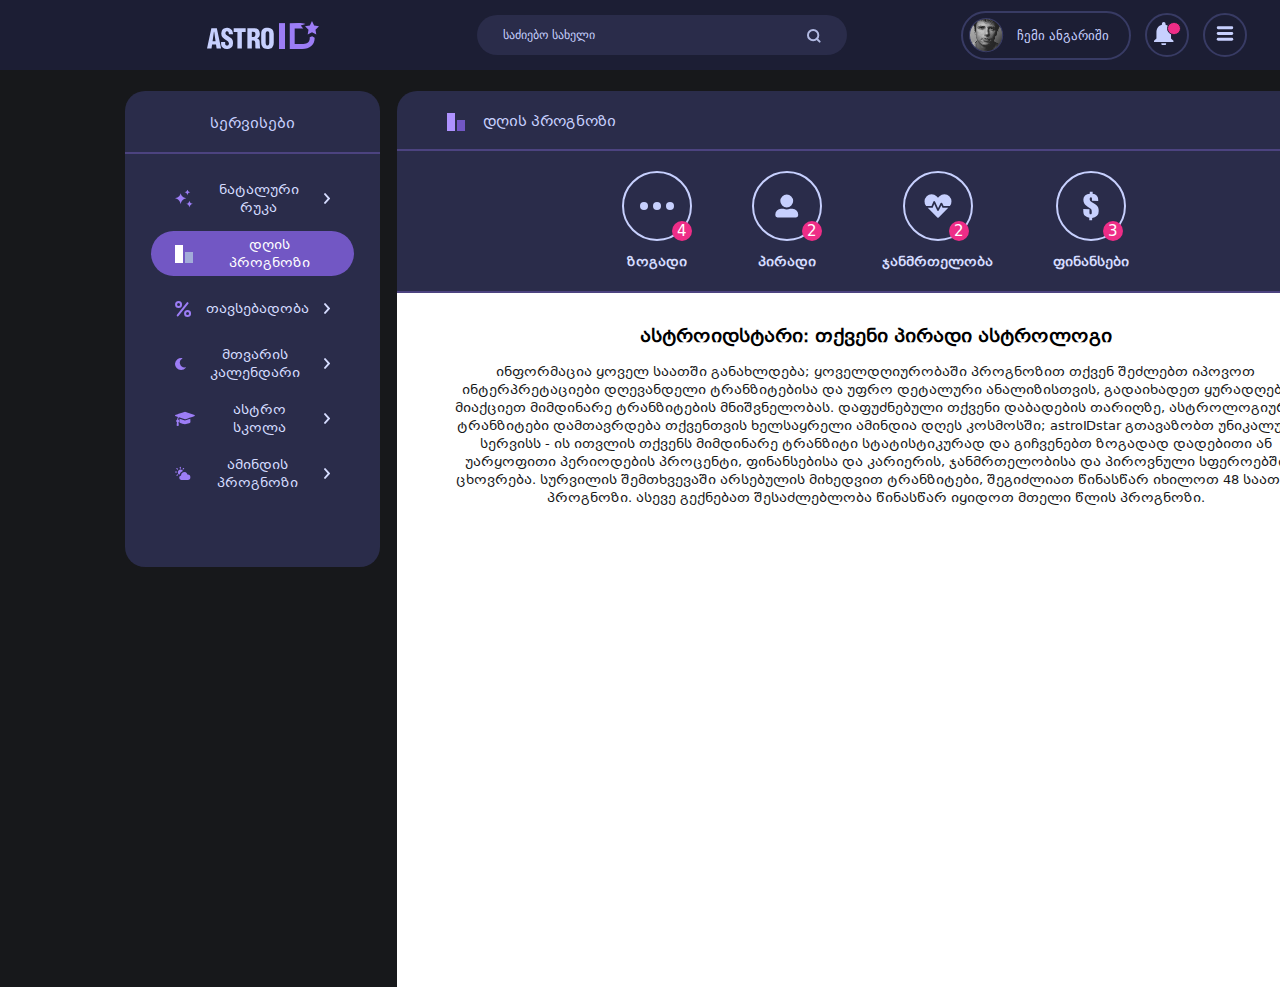
==== commit 027285a3: "wip: work with forecast page" ====
--- a/forecast.html
+++ b/forecast.html
@@ -7,8 +7,8 @@
     <link rel="stylesheet" href="./styles/index.css" />
     <link rel="stylesheet" href="./styles/profile.css" />
     <link rel="stylesheet" href="./styles/forecast.css" />
-    <script src="./scripts/map.js" defer></script>
     <script src="./scripts/profile.js" defer></script>
+    <script src="./scripts/forecast.js" defer></script>
     <meta name="viewport" content="width=device-width, initial-scale=1.0" />
     <title>ASTRO</title>
   </head>
@@ -570,7 +570,28 @@
             <div class="amount">3</div>
           </div>
         </div>
-
+        <hr class="line common-active" />
+        <div class="common-panel">
+          <button class="common-panel-box">45% დადებითი <span>3</span></button>
+          <button class="common-panel-box">25% ნეგატიური <span>3</span></button>
+          <button class="common-panel-box">
+            დროით ძებნა
+            <svg
+              xmlns="http://www.w3.org/2000/svg"
+              width="25.591"
+              height="21.936"
+              viewBox="0 0 25.591 21.936"
+            >
+              <path
+                id="Icon_material-history"
+                data-name="Icon material-history"
+                d="M16.124,4.5A10.969,10.969,0,0,0,5.156,15.468H1.5l4.741,4.741.085.171,4.923-4.911H7.593a8.571,8.571,0,1,1,2.51,6.02l-1.73,1.73A10.965,10.965,0,1,0,16.124,4.5Zm-1.219,6.093v6.093l5.216,3.1L21,18.307l-4.265-2.535V10.593Z"
+                transform="translate(-1.5 -4.5)"
+                fill="#c5ccf1"
+              />
+            </svg>
+          </button>
+        </div>
         <!-- info text -->
 
         <div class="info-texts">
--- a/styles/forecast.css
+++ b/styles/forecast.css
@@ -73,4 +73,55 @@
     text-align: center;
     font-size: 13px;
     color: #171819;
+}
+
+.common-active{
+    margin-top: 0;
+    /* display: none; */
+}
+
+.common-panel{
+    width: 100%;
+    height: 120px;
+    align-items: center;
+    justify-content: center;
+    column-gap: 46px;
+    display: none;
+}
+
+.common-panel-box{
+    outline: none;
+    border: 3px solid #44487D;
+    border-radius: 25px;
+    width: 255px;
+    height: 50px;
+    background-color: transparent;
+    color: var(--textGray);
+    display: flex;
+    align-items: center;
+    justify-content: center;
+    column-gap: 40px;
+    cursor: pointer;
+}
+
+.common-panel-box span{
+    width: 20px;
+    height: 20px;
+    background-color: var(--Pink);
+    border-radius: 50%;
+    display: flex;
+    justify-content: center;
+    align-items: center;
+    color: white;
+    font-size: 15px;
+}
+
+.common-panel-box.active{
+    background-color: var(--Violet);
+    border-color: var(--Violet);
+    color: white;
+}
+
+.common-panel-box.active svg path{
+    fill: white;
 }